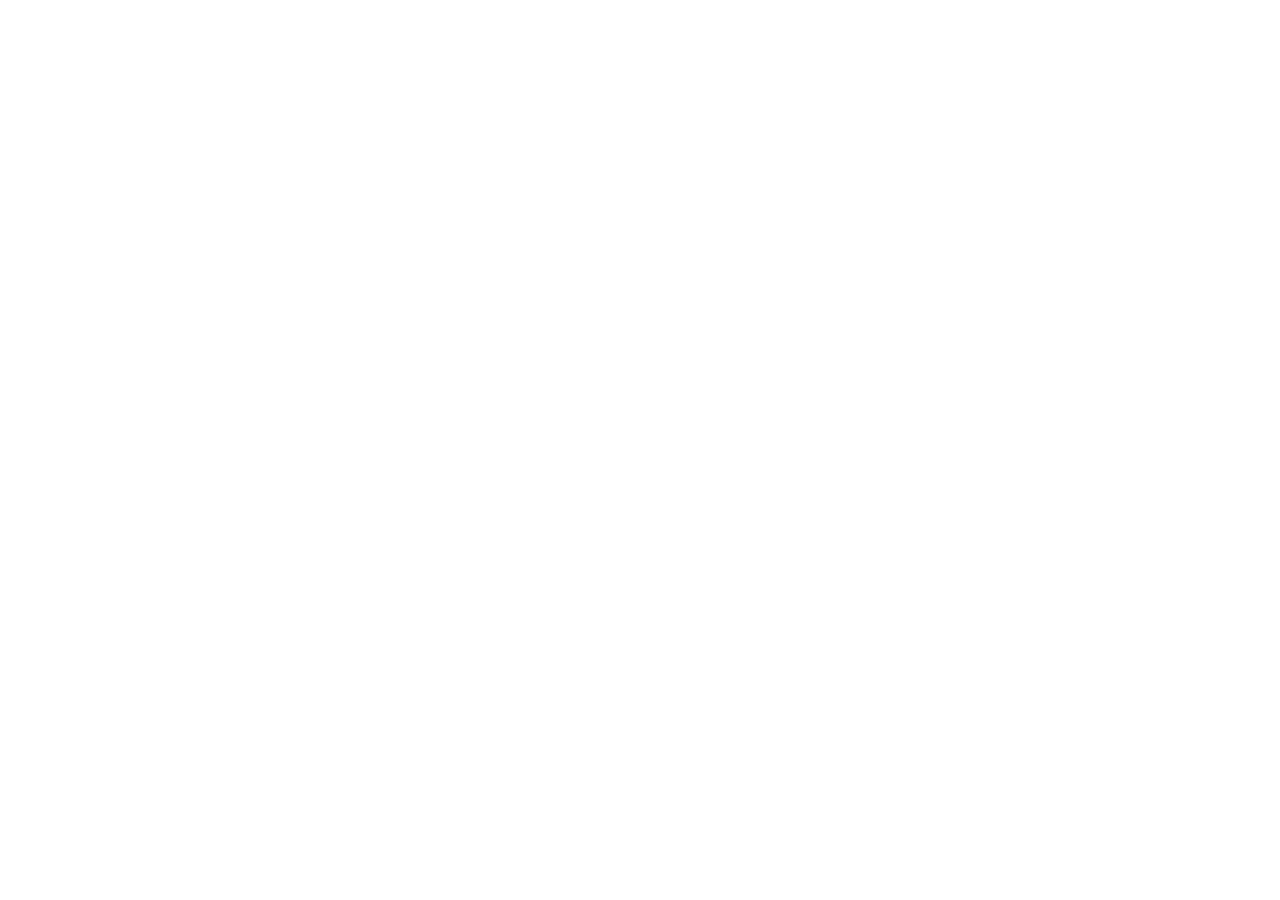
==== index.html @ 33f9f421 "página principal criada" ====
<!DOCTYPE html>
<html lang="pt-br">
<head>
    <meta charset="UTF-8">
    <meta name="viewport" content="width=device-width, initial-scale=1.0">
    <title>Projeto Redes Sociais</title>
    <link rel="icon" href="pacote-d013/favicon.ico" type="image/icon">
</head>
<body>
    
</body>
</html>
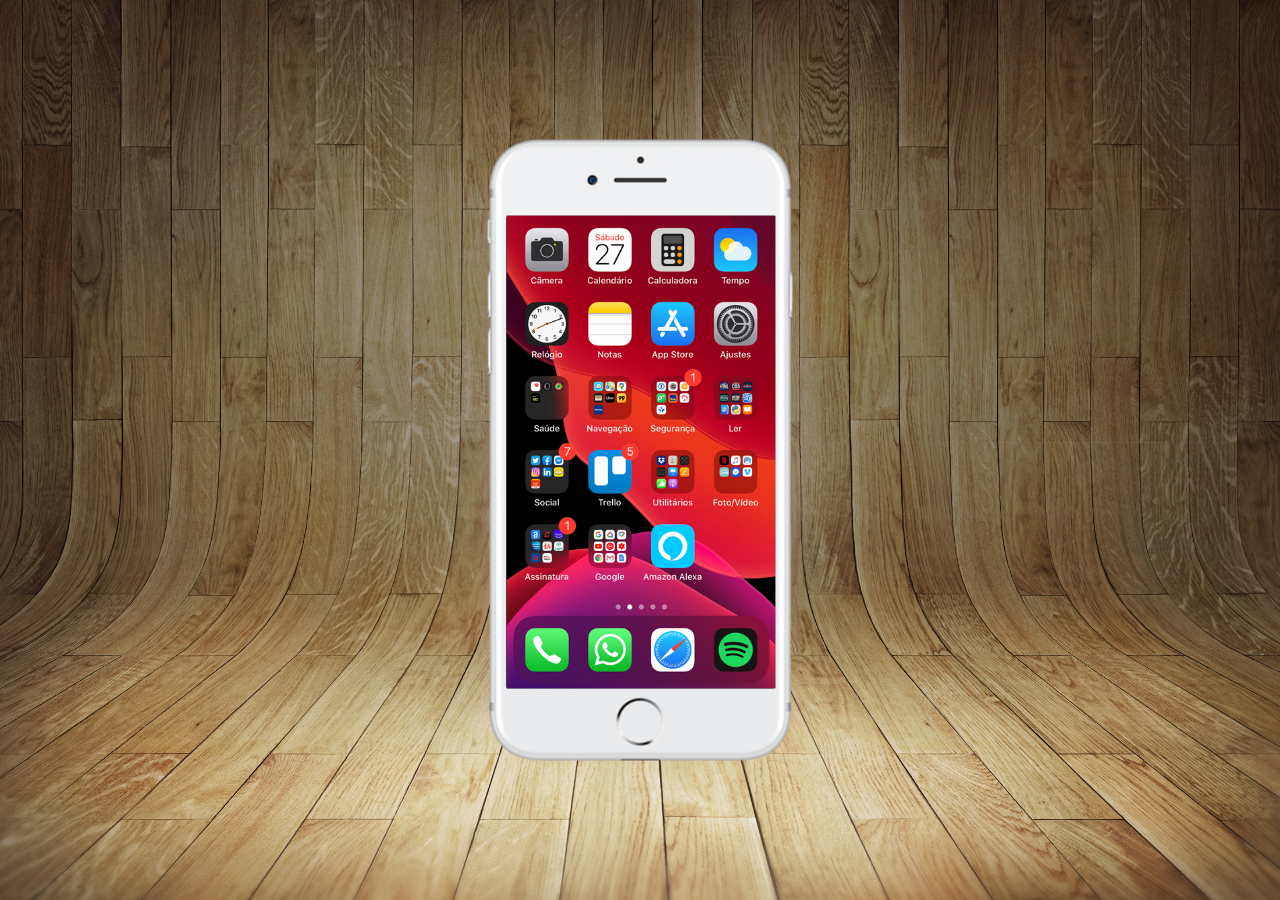
==== commit 0d19dad5: "Criei a tela home" ====
--- a/index.html
+++ b/index.html
@@ -5,8 +5,20 @@
     <meta name="viewport" content="width=device-width, initial-scale=1.0">
     <title>Projeto Redes Sociais</title>
     <link rel="icon" href="pacote-d013/favicon.ico" type="image/icon">
+    <link rel="stylesheet" href="estilo/estilo.css">
 </head>
 <body>
-    
+    <main>
+        <section id="telefone">
+            <iframe src="home.html" name="tela" id="tela" frameborder="0"></iframe>
+        </section>
+
+        <section id="sociais">
+
+        </section>
+    </main>
+        
+    </div>
+    </main>
 </body>
 </html>
--- a/estilo/estilo.css
+++ b/estilo/estilo.css
@@ -0,0 +1,43 @@
+@charset "UTF-8";
+
+* {
+    box-sizing: border-box;
+    margin: 0px;
+    padding: 0px;
+}
+
+html,body {
+    height: 100vh;
+    width: 100vw;
+    background-image: url("../pacote-d013/imagens/fundo-madeira.jpg");
+    
+}
+
+body {
+    background: url("../pacote-d013/imagens/fundo-madeira.jpg") no-repeat top center;
+    background-size: cover;
+    background-attachment: fixed;
+}
+main {
+    position: relative;
+    height: 100vh;
+    
+}
+#telefone {
+    position: absolute;
+    top: 50%;
+    left: 50%;
+    height: 627px;
+    width: 311px;
+    transform: translate(-50%, -50%);
+    background-image: url("../pacote-d013/imagens/frame-iphone.png");
+    background-repeat: no-repeat;
+}
+
+iframe#tela {
+    position: relative;
+    top: 79px;
+    left: 22px;
+    width: 269px;
+    height: 473px;
+}
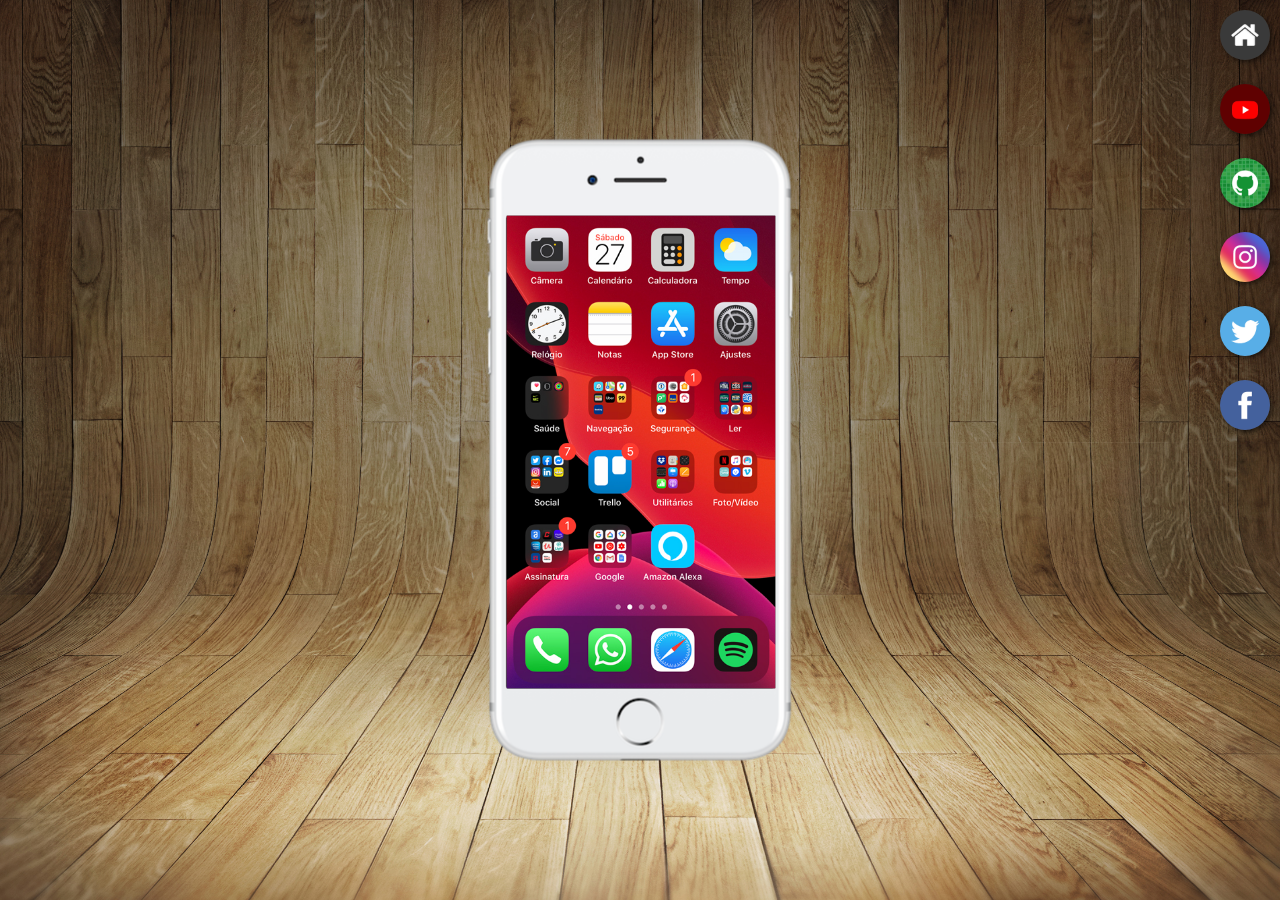
==== commit cf123169: "criei redes sociais" ====
--- a/index.html
+++ b/index.html
@@ -14,6 +14,17 @@
         </section>
 
         <section id="sociais">
+            <a href="#" target="tela"><img src="pacote-d013/imagens/logo-home.jpg" alt=""></a> <br>
+
+            <a href="#" target="tela"><img src="pacote-d013/imagens/logo-youtube.jpg" alt=""></a> <br>
+
+            <a href="#" target="tela"><img src="pacote-d013/imagens/logo-github.jpg" alt=""></a> <br>
+
+            <a href="#" target="tela"><img src="pacote-d013/imagens/logo-instagram.jpg" alt=""></a> <br>
+
+            <a href="#" target="tela"><img src="pacote-d013/imagens/logo-twitter.jpg" alt=""></a> <br>
+
+            <a href="#" target="tela"><img src="pacote-d013/imagens/logo-facebook.jpg" alt=""></a>
 
         </section>
     </main>
--- a/estilo/estilo.css
+++ b/estilo/estilo.css
@@ -32,6 +32,7 @@
     transform: translate(-50%, -50%);
     background-image: url("../pacote-d013/imagens/frame-iphone.png");
     background-repeat: no-repeat;
+    
 }
 
 iframe#tela {
@@ -40,4 +41,23 @@
     left: 22px;
     width: 269px;
     height: 473px;
+}
+#sociais {
+    text-align: right;
+}
+
+#sociais img {
+    width: 50px;
+    margin: 10px;
+    border-radius: 50%;
+    box-shadow: 2px 2px 5px rgba(0, 0, 0, 0.568);
+    
+}
+
+#sociais img:hover {
+    transform: translate(-3px, -3px);
+    border: 2px solid rgba(255, 255, 255, 0.479);
+    box-shadow: 5px 5px 10px rgba(0, 0, 0, 0.507);
+    transition: transform 0.7s, border 1s;
+    
 }
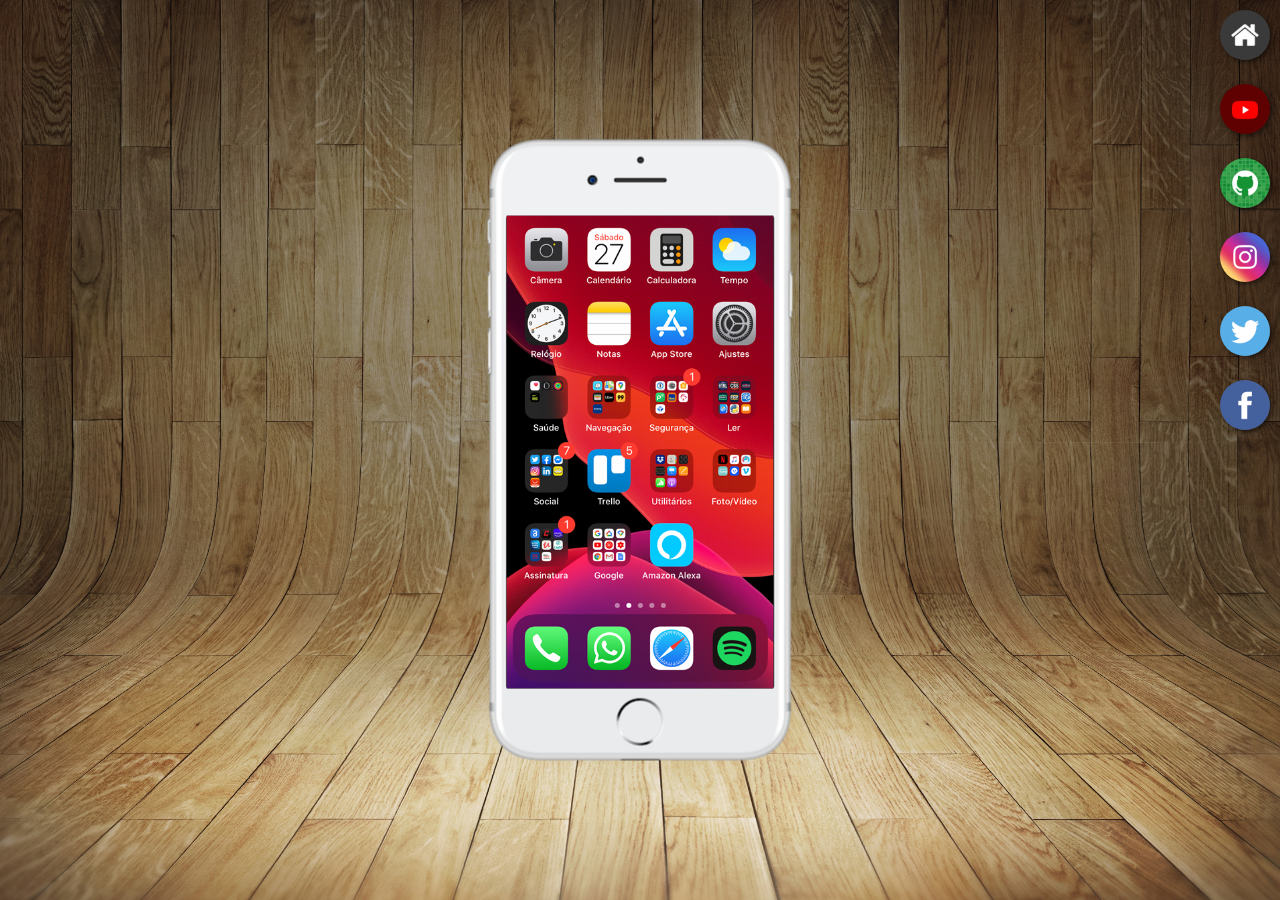
==== commit f2ca4182: "finalização do projeto" ====
--- a/index.html
+++ b/index.html
@@ -14,17 +14,17 @@
         </section>
 
         <section id="sociais">
-            <a href="#" target="tela"><img src="pacote-d013/imagens/logo-home.jpg" alt=""></a> <br>
+            <a href="home.html" target="tela"><img src="pacote-d013/imagens/logo-home.jpg" alt=""></a> <br>
 
-            <a href="#" target="tela"><img src="pacote-d013/imagens/logo-youtube.jpg" alt=""></a> <br>
+            <a href="youtube.html" target="tela"><img src="pacote-d013/imagens/logo-youtube.jpg" alt=""></a> <br>
 
-            <a href="#" target="tela"><img src="pacote-d013/imagens/logo-github.jpg" alt=""></a> <br>
+            <a href="github.html" target="tela"><img src="pacote-d013/imagens/logo-github.jpg" alt=""></a> <br>
 
-            <a href="#" target="tela"><img src="pacote-d013/imagens/logo-instagram.jpg" alt=""></a> <br>
+            <a href="instagram.html" target="tela"><img src="pacote-d013/imagens/logo-instagram.jpg" alt=""></a> <br>
 
-            <a href="#" target="tela"><img src="pacote-d013/imagens/logo-twitter.jpg" alt=""></a> <br>
+            <a href="twitter.html" target="tela"><img src="pacote-d013/imagens/logo-twitter.jpg" alt=""></a> <br>
 
-            <a href="#" target="tela"><img src="pacote-d013/imagens/logo-facebook.jpg" alt=""></a>
+            <a href="facebook.html" target="tela"><img src="pacote-d013/imagens/logo-facebook.jpg" alt=""></a>
 
         </section>
     </main>
--- a/estilo/estilo.css
+++ b/estilo/estilo.css
@@ -39,7 +39,7 @@
     position: relative;
     top: 79px;
     left: 22px;
-    width: 269px;
+    width: 267px;
     height: 473px;
 }
 #sociais {
@@ -60,4 +60,5 @@
     box-shadow: 5px 5px 10px rgba(0, 0, 0, 0.507);
     transition: transform 0.7s, border 1s;
     
-}+}
+
